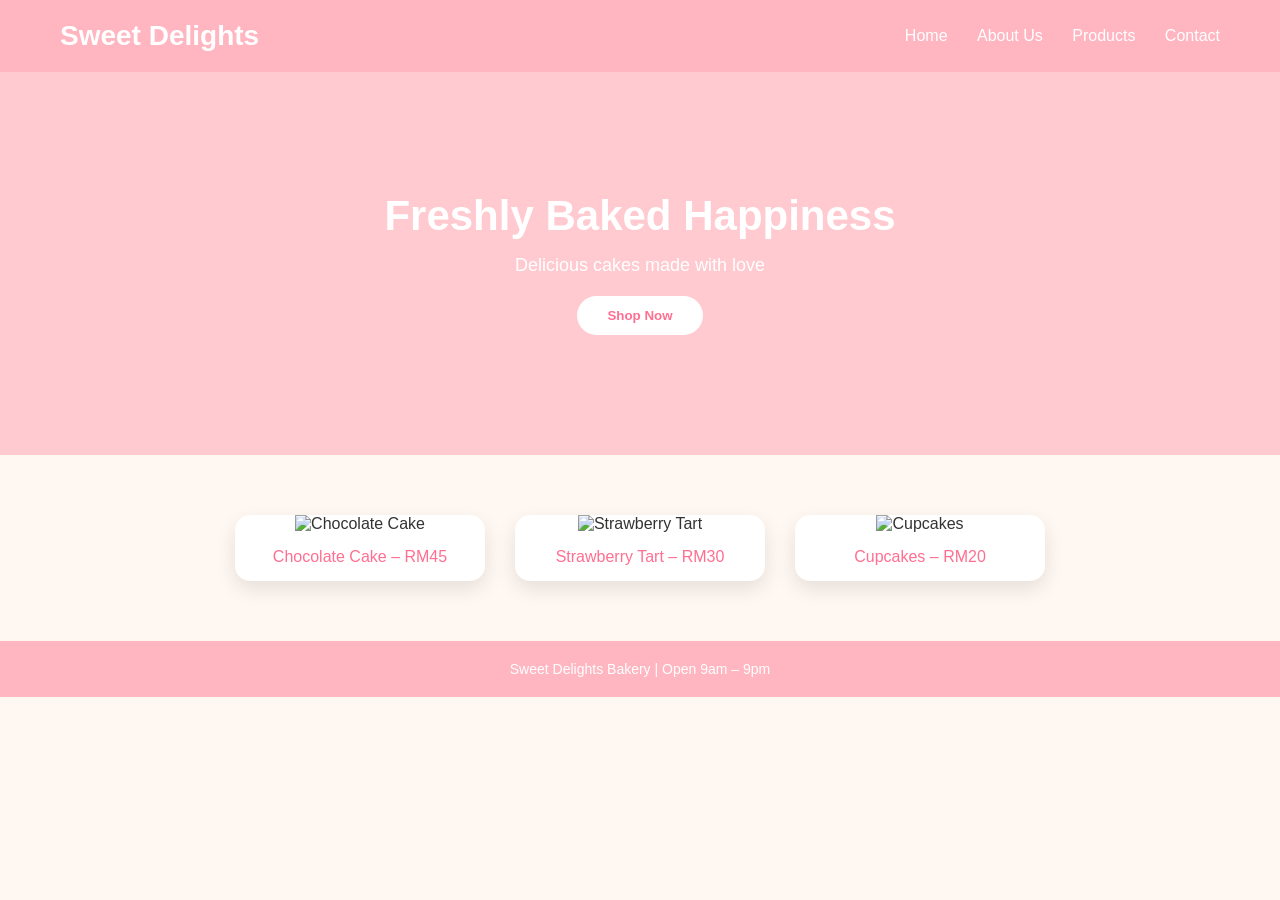
==== index.html @ 64258bc8 "Add files via upload" ====
<!DOCTYPE html>
<html lang="en">
<head>
    <meta charset="UTF-8">
    <meta name="viewport" content="width=device-width, initial-scale=1.0">
    <title>Sweet Delights Bakery</title>

    <style>
        /* Reset */
        * {
            margin: 0;
            padding: 0;
            box-sizing: border-box;
            font-family: 'Poppins', sans-serif;
        }

        body {
            background-color: #fff8f2;
            color: #333;
        }

        /* Header */
        .header {
            background: #ffb6c1;
            display: flex;
            justify-content: space-between;
            align-items: center;
            padding: 20px 60px;
        }

        .header h1 {
            color: white;
            font-size: 28px;
        }

        nav a {
            text-decoration: none;
            color: white;
            margin-left: 25px;
            font-weight: 500;
            transition: 0.3s;
        }

        nav a:hover {
            color: #5a2a2a;
        }

        /* Banner */
        .banner {
            background: linear-gradient(rgba(255,182,193,0.7), rgba(255,182,193,0.7)),
                        url("images/cake1.jpg") center/cover no-repeat;
            text-align: center;
            padding: 120px 20px;
            color: white;
        }

        .banner h2 {
            font-size: 42px;
            margin-bottom: 15px;
        }

        .banner p {
            font-size: 18px;
            margin-bottom: 20px;
        }

        .banner button {
            padding: 12px 30px;
            border: none;
            background-color: white;
            color: #ff6f91;
            font-weight: bold;
            border-radius: 30px;
            cursor: pointer;
            transition: 0.3s;
        }

        .banner button:hover {
            background-color: #ff6f91;
            color: white;
        }

        /* Grid */
        .grid {
            display: flex;
            justify-content: center;
            gap: 30px;
            padding: 60px 20px;
            flex-wrap: wrap;
        }

        .card {
            background: white;
            width: 250px;
            border-radius: 15px;
            overflow: hidden;
            box-shadow: 0 8px 20px rgba(0,0,0,0.1);
            text-align: center;
            transition: 0.3s;
        }

        .card:hover {
            transform: translateY(-10px);
        }

        .card img {
            width: 100%;
            height: 200px;
            object-fit: cover;
        }

        .card p {
            padding: 15px;
            font-weight: 500;
            color: #ff6f91;
        }

        /* Footer */
        footer {
            background: #ffb6c1;
            text-align: center;
            padding: 20px;
            color: white;
            font-size: 14px;
        }

        /* Responsive */
        @media (max-width: 768px) {
            .header {
                flex-direction: column;
                padding: 20px;
            }

            nav {
                margin-top: 10px;
            }

            .banner h2 {
                font-size: 28px;
            }
        }
    </style>
</head>

<body>

<header class="header">
    <h1>Sweet Delights</h1>
    <nav>
        <a href="index.html">Home</a>
        <a href="about.html">About Us</a>
        <a href="products.html">Products</a>
        <a href="contact.html">Contact</a>
    </nav>
</header>

<section class="banner">
    <h2>Freshly Baked Happiness</h2>
    <p>Delicious cakes made with love</p>
    <button>Shop Now</button>
</section>

<section class="grid">
    <div class="card">
        <img src="https://sturbridgebakery.com/wp-content/uploads/2023/05/20220430-Raw-060-500x500.jpg" alt="Chocolate Cake">
        <p>Chocolate Cake – RM45</p>
    </div>
    <div class="card">
        <img src="https://www.justastasty.com/wp-content/uploads/2022/03/strawberry-custard-tart-featured.jpg" alt="Strawberry Tart">
        <p>Strawberry Tart – RM30</p>
    </div>
    <div class="card">
        <img src="https://stylesweet.com/wp-content/uploads/2023/06/BlueberryCupcakes_feature.jpg" alt="Cupcakes">
        <p>Cupcakes – RM20</p>
    </div>
</section>

<footer>
    <p>Sweet Delights Bakery | Open 9am – 9pm</p>
</footer>

</body>
</html>
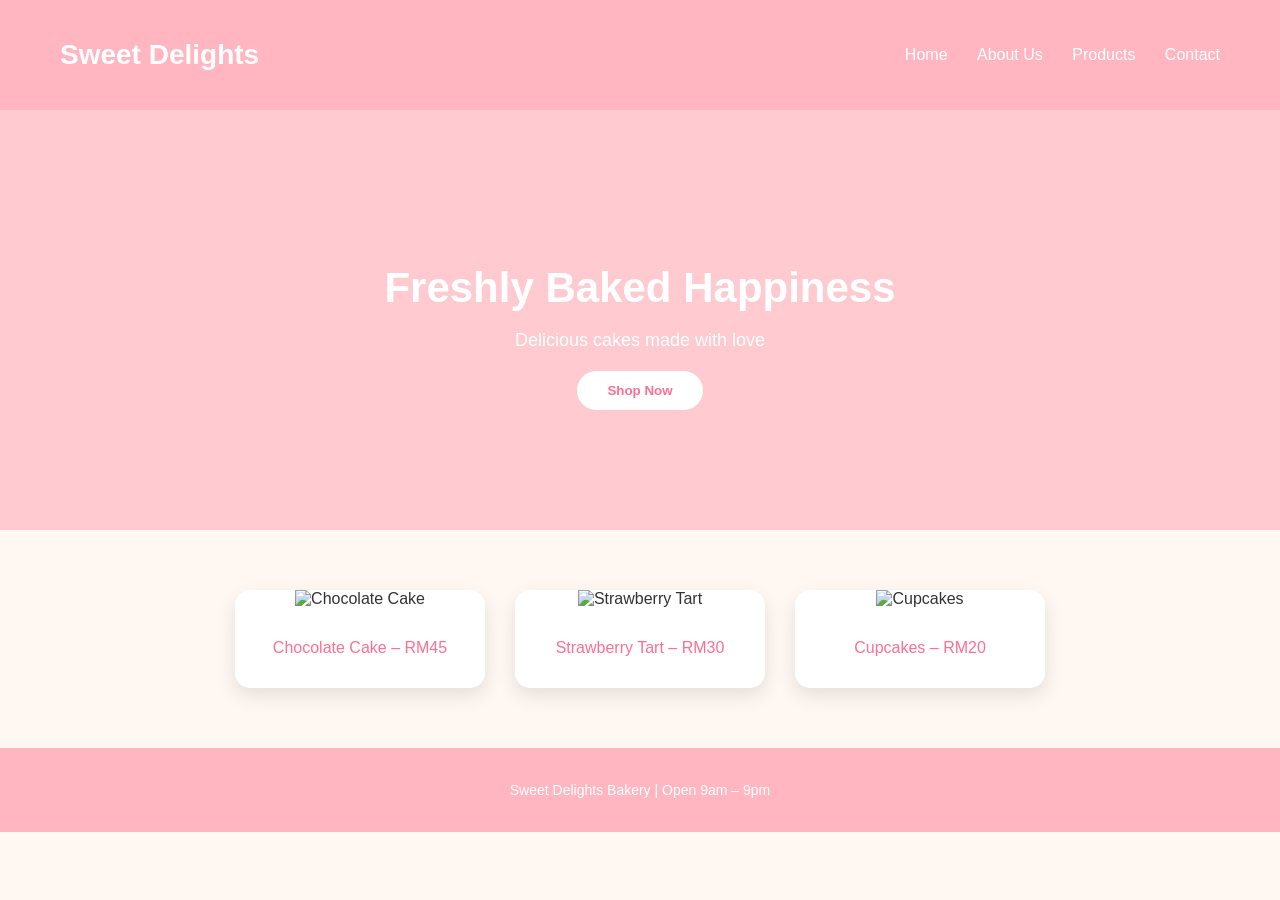
==== commit 26226d5e: "Update index.html" ====
--- a/index.html
+++ b/index.html
@@ -4,178 +4,65 @@
     <meta charset="UTF-8">
     <meta name="viewport" content="width=device-width, initial-scale=1.0">
     <title>Sweet Delights Bakery</title>
-
-    <style>
-        /* Reset */
-        * {
-            margin: 0;
-            padding: 0;
-            box-sizing: border-box;
-            font-family: 'Poppins', sans-serif;
-        }
-
-        body {
-            background-color: #fff8f2;
-            color: #333;
-        }
-
-        /* Header */
-        .header {
-            background: #ffb6c1;
-            display: flex;
-            justify-content: space-between;
-            align-items: center;
-            padding: 20px 60px;
-        }
-
-        .header h1 {
-            color: white;
-            font-size: 28px;
-        }
-
-        nav a {
-            text-decoration: none;
-            color: white;
-            margin-left: 25px;
-            font-weight: 500;
-            transition: 0.3s;
-        }
-
-        nav a:hover {
-            color: #5a2a2a;
-        }
-
-        /* Banner */
-        .banner {
-            background: linear-gradient(rgba(255,182,193,0.7), rgba(255,182,193,0.7)),
-                        url("images/cake1.jpg") center/cover no-repeat;
-            text-align: center;
-            padding: 120px 20px;
-            color: white;
-        }
-
-        .banner h2 {
-            font-size: 42px;
-            margin-bottom: 15px;
-        }
-
-        .banner p {
-            font-size: 18px;
-            margin-bottom: 20px;
-        }
-
-        .banner button {
-            padding: 12px 30px;
-            border: none;
-            background-color: white;
-            color: #ff6f91;
-            font-weight: bold;
-            border-radius: 30px;
-            cursor: pointer;
-            transition: 0.3s;
-        }
-
-        .banner button:hover {
-            background-color: #ff6f91;
-            color: white;
-        }
-
-        /* Grid */
-        .grid {
-            display: flex;
-            justify-content: center;
-            gap: 30px;
-            padding: 60px 20px;
-            flex-wrap: wrap;
-        }
-
-        .card {
-            background: white;
-            width: 250px;
-            border-radius: 15px;
-            overflow: hidden;
-            box-shadow: 0 8px 20px rgba(0,0,0,0.1);
-            text-align: center;
-            transition: 0.3s;
-        }
-
-        .card:hover {
-            transform: translateY(-10px);
-        }
-
-        .card img {
-            width: 100%;
-            height: 200px;
-            object-fit: cover;
-        }
-
-        .card p {
-            padding: 15px;
-            font-weight: 500;
-            color: #ff6f91;
-        }
-
-        /* Footer */
-        footer {
-            background: #ffb6c1;
-            text-align: center;
-            padding: 20px;
-            color: white;
-            font-size: 14px;
-        }
-
-        /* Responsive */
-        @media (max-width: 768px) {
-            .header {
-                flex-direction: column;
-                padding: 20px;
-            }
-
-            nav {
-                margin-top: 10px;
-            }
-
-            .banner h2 {
-                font-size: 28px;
-            }
-        }
-    </style>
 </head>
 
-<body>
+<body style="margin:0; padding:0; box-sizing:border-box; font-family:Poppins, sans-serif; background-color:#fff8f2; color:#333;">
 
-<header class="header">
-    <h1>Sweet Delights</h1>
+<!-- Header -->
+<header style="background:#ffb6c1; display:flex; justify-content:space-between; align-items:center; padding:20px 60px;">
+
+    <h1 style="color:white; font-size:28px;">Sweet Delights</h1>
+
     <nav>
-        <a href="index.html">Home</a>
-        <a href="about.html">About Us</a>
-        <a href="products.html">Products</a>
-        <a href="contact.html">Contact</a>
+        <a href="index.html" style="text-decoration:none; color:white; margin-left:25px; font-weight:500;">Home</a>
+        <a href="about.html" style="text-decoration:none; color:white; margin-left:25px; font-weight:500;">About Us</a>
+        <a href="products.html" style="text-decoration:none; color:white; margin-left:25px; font-weight:500;">Products</a>
+        <a href="contact.html" style="text-decoration:none; color:white; margin-left:25px; font-weight:500;">Contact</a>
     </nav>
+
 </header>
 
-<section class="banner">
-    <h2>Freshly Baked Happiness</h2>
-    <p>Delicious cakes made with love</p>
-    <button>Shop Now</button>
+<!-- Banner -->
+<section style="background:linear-gradient(rgba(255,182,193,0.7), rgba(255,182,193,0.7)), url('https://sturbridgebakery.com/wp-content/uploads/2023/05/20220430-Raw-060-500x500.jpg') center/cover no-repeat; text-align:center; padding:120px 20px; color:white;">
+
+    <h2 style="font-size:42px; margin-bottom:15px;">Freshly Baked Happiness</h2>
+
+    <p style="font-size:18px; margin-bottom:20px;">Delicious cakes made with love</p>
+
+    <button style="padding:12px 30px; border:none; background-color:white; color:#ff6f91; font-weight:bold; border-radius:30px; cursor:pointer;">
+        Shop Now
+    </button>
+
 </section>
 
-<section class="grid">
-    <div class="card">
-        <img src="https://sturbridgebakery.com/wp-content/uploads/2023/05/20220430-Raw-060-500x500.jpg" alt="Chocolate Cake">
-        <p>Chocolate Cake – RM45</p>
+<!-- Product Grid -->
+<section style="display:flex; justify-content:center; gap:30px; padding:60px 20px; flex-wrap:wrap;">
+
+    <div style="background:white; width:250px; border-radius:15px; overflow:hidden; box-shadow:0 8px 20px rgba(0,0,0,0.1); text-align:center;">
+        <img src="https://sturbridgebakery.com/wp-content/uploads/2023/05/20220430-Raw-060-500x500.jpg" 
+             alt="Chocolate Cake" 
+             style="width:100%; height:200px; object-fit:cover;">
+        <p style="padding:15px; font-weight:500; color:#ff6f91;">Chocolate Cake – RM45</p>
     </div>
-    <div class="card">
-        <img src="https://www.justastasty.com/wp-content/uploads/2022/03/strawberry-custard-tart-featured.jpg" alt="Strawberry Tart">
-        <p>Strawberry Tart – RM30</p>
+
+    <div style="background:white; width:250px; border-radius:15px; overflow:hidden; box-shadow:0 8px 20px rgba(0,0,0,0.1); text-align:center;">
+        <img src="https://www.justastasty.com/wp-content/uploads/2022/03/strawberry-custard-tart-featured.jpg" 
+             alt="Strawberry Tart" 
+             style="width:100%; height:200px; object-fit:cover;">
+        <p style="padding:15px; font-weight:500; color:#ff6f91;">Strawberry Tart – RM30</p>
     </div>
-    <div class="card">
-        <img src="https://stylesweet.com/wp-content/uploads/2023/06/BlueberryCupcakes_feature.jpg" alt="Cupcakes">
-        <p>Cupcakes – RM20</p>
+
+    <div style="background:white; width:250px; border-radius:15px; overflow:hidden; box-shadow:0 8px 20px rgba(0,0,0,0.1); text-align:center;">
+        <img src="https://stylesweet.com/wp-content/uploads/2023/06/BlueberryCupcakes_feature.jpg" 
+             alt="Cupcakes" 
+             style="width:100%; height:200px; object-fit:cover;">
+        <p style="padding:15px; font-weight:500; color:#ff6f91;">Cupcakes – RM20</p>
     </div>
+
 </section>
 
-<footer>
+<!-- Footer -->
+<footer style="background:#ffb6c1; text-align:center; padding:20px; color:white; font-size:14px;">
     <p>Sweet Delights Bakery | Open 9am – 9pm</p>
 </footer>
 
